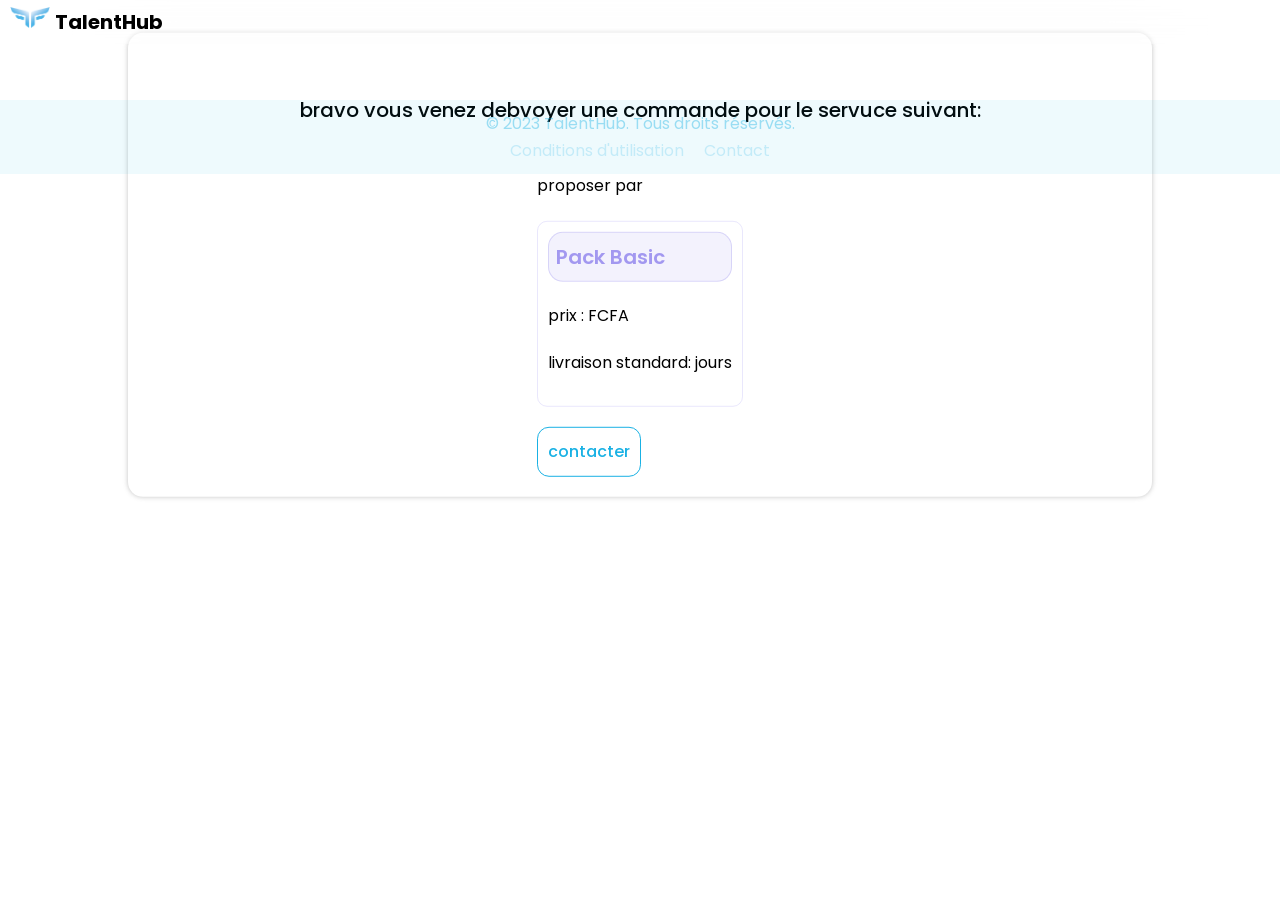
==== front-end/pages/order/index.html @ 77d7e1b3 "realisation de la page de detail service et de la page de validation de commande" ====
<!doctype html>
<html lang="en">
	<head>
		<meta charset="UTF-8" />
		<meta name="viewport" content="width=device-width, initial-scale=1.0" />
		<meta http-equiv="X-UA-Compatible" content="ie=edge" />
		<link rel="stylesheet" href="styles.css" />
		<link rel="stylesheet" href="/front-end/components/header/header.css" />
		<link rel="stylesheet" href="/front-end/components/footer/footer.css" />
		<link rel="stylesheet" href="/front-end/assets/styles/global.css" />
		<title>order</title>
	</head>
	<body>
		<header id="hd"></header>
		<main class="flex-column">
			<div class="msg-confirm">
				<p>
					bravo vous venez debvoyer une commande pour le servuce
					suivant:
				</p>
			</div>
			<div class="order-details">
				<p>
					<span class="service-title"></span> proposer par 
					<span class="service-owner"></span>
				</p>
				<div class="packs flex-column">
					<p class="pack-title">Pack Basic</p>
					<p class="packs-price">
						prix :
						<span class="service-prix" id="price"></span>FCFA
					</p>
					<p class="packs-delivery">
						livraison standard:
						<span class="service-delivery" id="delivery"></span>
						jours
					</p>
					<ul class="packs-feature" id="features"></ul>
				</div>
				<button class="btn-good contacter">contacter</button>
			</div>
		</main>
<footer id="ft"></footer>
		<!-- apel des differents scripts -->
		<script src="main.js" type="module"></script>
	</body>
</html>
---- front-end/pages/order/styles.css ----
@import url("/front-end/assets/styles/global.css");

body {
    position: relative;
}

main {
    justify-content: center;
    align-items: center;
    padding: 20px;
}

.msg-confirm {
    margin: 20px;
    padding: 20px;
}

.msg-confirm p {
    font-size: var(--text-lg);
    font-weight: var(--fw-medium);
}

/*////////////////////////////////
//           packs             //
//////////////////////////////*/


.pack-title {
    padding: 7px;
    width: 100%;
    border-radius: 15px;
    margin-bottom: 10px;
    color: rgba(var(--second-color), 0.6);
    border: 1px solid rgba(var(--second-color), 0.2);
    background: rgba(var(--second-color), 0.08);
    font-size: var(--text-lg);
    font-weight: var(--fw-semibold);
}

.packs {
    width: 100%;
    border: 1px solid rgba(var(--second-color), 0.15);
    border-radius: 10px;
    padding: 10px;
    margin-bottom: 20px;
    justify-content: space-between;
}

.packs-feature li {
    list-style: none;
    padding-left: 10px;
    list-style-position: inside;
    position: relative;
    transition: 0.4s ease;
    border-radius: 10px;
    width: 100%;
    margin-right: 20px;
    font-weight: var(--fw-medium);
}

#price,
#delivery {
    font-weight: var(--fw-semibold);
}


.packs-feature li::before {
    content: "\2713";
    color: rgba(var(--second-color), 0.4);
    left: 0;
    padding-right: 10px;
    font-weight: var(--fw-semibold);

}

.packs-feature li:hover {
    transform: translateX(10px);
    color: rgba(var(--second-color), 0.6);
    background: rgba(var(--second-color), 0.15);
}

.service-title {
    font-weight: var(--fw-semibold);
    font-size: var(--text-lg);
}

.service-owner {
    color: rgba(var(--first-color), 0.6);
    font-weight: var(--fw-medium);

}

.order-details p {
    margin-bottom: 20px;
}


@media screen and (min-height: 800px) {
    main {
        position: absolute;
        top: 50%;
        left: 50%;
        transform: translate(-50%, -90%);
        width: 80%;
        border-radius: 15px;
        box-shadow: var(--shadow-all-around) rgba(var(--gray-color), 0.4);
    }
}
---- front-end/components/header/header.css ----
.header-container {
    /*background: linear-gradient(to bottom, rgba(var(--couleur-principale), 1) 0%, rgba(var(--couleur-principale), 0.3) 20%,  white 30%);*/
    align-items: center;
    justify-content: space-between;
    backdrop-filter: blur(30px);
    position: fixed;
    top: 0px;
    width: 100%;
    padding: 5px 30px 5px 10px;
    gap: 10px;
    margin-bottom: 100px;
    z-index: 1000;
}

.header-content div:first-child {
    align-items: center;
    gap: 5px;
}

.hd-menu svg {
    color: black;
    stroke-width: 2;
}

.hd-menu svg:hover {
    color: rgba(var(--couleur-principale), 1);
}

.app-meta {
    justify-content: center;
    align-items: center;
    gap: 5px;
}

.name-app {
    font-size: var(--text-lg);
    font-weight: var(--fw-bold);
}

.logo-container {
    width: 40px;
    height: auto;
    overflow: hidden;
}

.logo-container img {
    width: 100%;
    height: 100%;
}

.hd-notification,
.hd-msg {
    padding: 0px;
    margin-right: 10px;
}

.hd-notification svg,
.hd-msg svg {
    color: black;
    padding-right: 10px;
    width: 35px;
    stroke-width: 2;
    transition: 0.5s;
}

.hd-notification svg:hover,
.hd-msg svg:hover {
    color: rgba(var(--couleur-principale), 1);
}

.hd-notification:hover {
    rgba(var(--couleur-principale), 1);
}

/*rechercher*/

.hd-search {
    display: flex;
    align-items: center;
    position: relative;
}

.hd-search input {
    height: 30px;
    width: 20rem;
    border-radius: 100px;
    appearance: none;
    outline: none;
    border: 1px solid #ccc;
    padding: 0 30px;
    background-color: transparent;
    transition: 0.5s;
}

.hd-search input:focus {
    box-shadow: var(--shadow-all-around) rgba(var(--couleur-principale), 0.4);
    border: none;
}

.hd-search input::placeholder {
    color: #c3c3c3;
}

.btn-rechercher {
    position: absolute;
    left: 4px;
    color: #c3c3c3;
}


/*user info*/
.hd-profil-container {
    width: 50px;
}

.header-user {
    align-items: center;
    justify-content: center;
    gap: 10px;
}

.hd-pseudo {
    font-weight: 500;
}

/*register login*/

.register-action {
    list-style: none;
    gap: 10px;

}

.register-action li a {
    position: relative;
    text-decoration: none;
    color: black;
    transition: 0.3s;
    font-size: var(--text-base);
    font-weight: 500;
}

.register-action li a:hover {
    text-decoration: none;
    color: rgba(var(--couleur-principale), 1);
}

.register-action li a::after {
    position: absolute;
    bottom: 0px;
    left: 0;
    width: 0px;
    transition: width 0.2s ease;
    content: "";
    background-color: rgba(var(--couleur-principale), 1);
    height: 2px;
}

.register-action li a:hover::after {
    width: 100%;
}

@media screen and (max-width : 700px) {
    .header-content {
        padding: 2px 10px 10px 10px;
        gap: 5px
    }

    .header-user {
        display: none;
    }

    .hd-nav {
        order: 1;
        color: red;
    }

    .hd-search {
        order: 2;
    }
}
---- front-end/components/footer/footer.css ----
.footer-container {
    margin-top: 50px;
    justify-content: center;
    align-items: center;
    background: rgba(var(--first-color), 0.07);
    padding: 10px;
    width: 100%;
    z-index: 1000;
    position: relative;
    left: 0;
    right: 0;
}

.footer-copyright {
    color: rgba(var(--first-color), 0.4);
}

.footer-links {
    gap: 20px;

}

.footer-links a {
    text-decoration: none;
    color: rgba(var(--first-color), 0.2);
}
---- front-end/assets/styles/global.css ----
/*ce fichier definit le style global de la page
couleur, taille, poids...*/

/*/////////////////////////////////
//   configuration des police   //
////////////////////////////////*

/* Police legere 300*/
@font-face {
    font-family: "Poppins";
    src: url("/front-end/assets/fonts/Poppins-Light.woff2") format("truetype");
    font-weight: 300;
    font-style: normal;
    font-display: swap;
}

/* Police normale */
@font-face {
    font-family: "Poppins";
    src: url("/front-end/assets/fonts/Poppins-Regular.woff2") format("truetype");
    font-weight: 400;
    font-style: normal;
    font-display: swap;
}

/* Police grasse 700*/
@font-face {
    font-family: "Poppins";
    src: url("/front-end/assets/fonts/Poppins-Medium.woff2") format("truetype");
    font-weight: 500;
    font-style: normal;
    font-display: swap;
}

/* Police grasse 700*/
@font-face {
    font-family: "Poppins";
    src: url("/front-end/assets/fonts/Poppins-SemiBold.woff2") format("truetype");
    font-weight: 600;
    font-style: normal;
    font-display: swap;
}

/* Police grasse 700*/
@font-face {
    font-family: "Poppins";
    src: url("/front-end/assets/fonts/Poppins-Bold.woff2") format("truetype");
    font-weight: 700;
    font-style: normal;
    font-display: swap;
}

/* Police italique (optionnel) */
@font-face {
    font-family: "Poppins";
    src: url("../fonts/Poppins-Italic.ttf") format("truetype");
    font-weight: 400;
    font-style: italic;
    font-display: swap;
}

/*import des police*/
/*@import url('https://fonts.googleapis.com/css2?family=Poppins:ital,wght@0,100;0,200;0,300;0,400;0,500;0,600;0,700;0,800;0,900;1,100;1,200;1,300;1,400;1,500;1,600;1,700;1,800;1,900&display=swap');
@import url('https://fonts.googleapis.com/css2?family=Inter:wght@400;500;600;700&display=swap');*/

:root {
    /*colors*/
    --first-color: 25, 177, 228;
    --second-color: 108, 92, 231;
    --gray-color: 100, 100, 100;

    /*size*/
    --text-xs: 12px;
    --text-sm: 14px;
    --text-normal: 16px;
    --text-lg: 20px;
    --text-xl: 26px;
    --text-2xl: 36px;

    /*weight*/
    --fw-basic: 300;
    --fw-normal: 400;
    --fw-medium: 500;
    --fw-semibold: 600;
    --fw-bold: 700;

    /*shadow*/
    --shadow-bottom: 0px 5px 15px;
    --shadow-all-around: 0px 0px 5px;
}

* {
    padding: 0;
    margin: 0;
    box-sizing: border-box;
    font-family: "Poppins", "sans serif";
    line-height: 1.7;
    font-size: var(--text-normal);
    font-weight: var(--fw-normal);
}

body {
    min-height: 100vh;
    width: 100vw;
    padding-top: 50px;
}

button {
    border-radius: 12px;
    border: none;
    padding: 10px;
    font-weight: var(--fw-medium);
    cursor: pointer;
    transition: 0.5s;
    font-size: var(--text-normal);
}

.btn-good {
    background: transparent;
    border: 1px solid rgba(var(--first-color), 1);
    color: rgba(var(--first-color), 1);
}

.btn-good:hover {
    background-color: rgba(var(--first-color), 1);
    color: white;
}

.btn-bad {
    background-color: transparent;
    color: rgba(var(--couleur-secondaire), 1);
    border: 1px solid rgba(var(--couleur-secondaire), 1);
}

.btn-bad:hover {
    background: rgba(var(--couleur-secondaire), 1);
    color: white;
}

.btn-full {
    background: linear-gradient(135deg,
            rgba(var(--first-color), 0.7),
            rgba(var(--second-color), 0.7));
    color: white;
}

.btn-full:focus {
    background: linear-gradient(135deg,
            rgba(var(--first-color), 1),
            rgba(var(--second-color), 1));
    color: white;
}

.flex-row {
    display: flex;
    flex-direction: row;
    flex-wrap: wrap;
    align-items: center;
}

.flex-column {
    display: flex;
    flex-direction: column;
}

.profil {
    border: 1px solid rgba(var(--gray-color), 0.5);
    aspect-ratio: 1 / 1;
    border-radius: 50%;
}

svg {
    display: block;
}

input {
    outline: none;
    transition: 0.3s ease;
}

/*responsive design*/
@media screen and (max-width: 760px) {
    :root {
        /*size*/
        --text-xs: 11px;
        --text-sm: 12px;
        --text-normal: 14px;
        --text-lg: 16px;
        --text-xl: 22px;
        --text-2xl: 30px;
    }

    button {
        padding: 8px;
    }
}
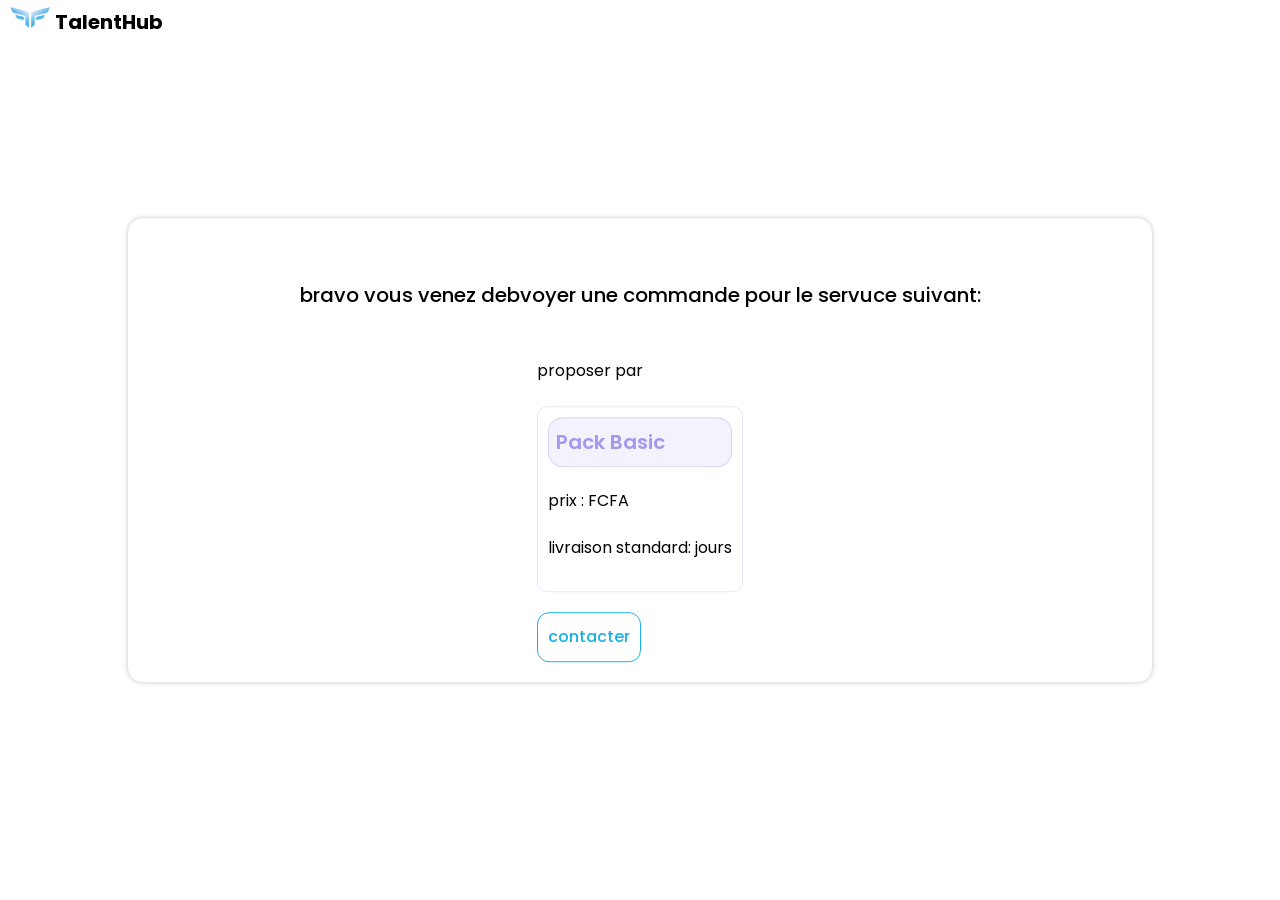
==== commit 02f7ed0c: "commence des algorithme de filtarage" ====
--- a/front-end/pages/order/index.html
+++ b/front-end/pages/order/index.html
@@ -1,47 +1,44 @@
 <!doctype html>
 <html lang="en">
-	<head>
-		<meta charset="UTF-8" />
-		<meta name="viewport" content="width=device-width, initial-scale=1.0" />
-		<meta http-equiv="X-UA-Compatible" content="ie=edge" />
-		<link rel="stylesheet" href="styles.css" />
-		<link rel="stylesheet" href="/front-end/components/header/header.css" />
-		<link rel="stylesheet" href="/front-end/components/footer/footer.css" />
-		<link rel="stylesheet" href="/front-end/assets/styles/global.css" />
-		<title>order</title>
-	</head>
-	<body>
-		<header id="hd"></header>
-		<main class="flex-column">
-			<div class="msg-confirm">
-				<p>
-					bravo vous venez debvoyer une commande pour le servuce
-					suivant:
-				</p>
-			</div>
-			<div class="order-details">
-				<p>
-					<span class="service-title"></span> proposer par 
-					<span class="service-owner"></span>
-				</p>
-				<div class="packs flex-column">
-					<p class="pack-title">Pack Basic</p>
-					<p class="packs-price">
-						prix :
-						<span class="service-prix" id="price"></span>FCFA
-					</p>
-					<p class="packs-delivery">
-						livraison standard:
-						<span class="service-delivery" id="delivery"></span>
-						jours
-					</p>
-					<ul class="packs-feature" id="features"></ul>
-				</div>
-				<button class="btn-good contacter">contacter</button>
-			</div>
-		</main>
-<footer id="ft"></footer>
-		<!-- apel des differents scripts -->
-		<script src="main.js" type="module"></script>
-	</body>
+  <head>
+    <meta charset="UTF-8" />
+    <meta name="viewport" content="width=device-width, initial-scale=1.0" />
+    <meta http-equiv="X-UA-Compatible" content="ie=edge" />
+    <link rel="stylesheet" href="styles.css" />
+    <link rel="stylesheet" href="/front-end/components/header/header.css" />
+    <link rel="stylesheet" href="/front-end/components/footer/footer.css" />
+    <link rel="stylesheet" href="/front-end/assets/styles/global.css" />
+    <title>order</title>
+  </head>
+  <body>
+    <header id="hd"></header>
+    <main class="flex-column">
+      <div class="msg-confirm">
+        <p>bravo vous venez debvoyer une commande pour le servuce suivant:</p>
+      </div>
+      <div class="order-details">
+        <p>
+          <span class="service-title"></span> proposer par
+          <span class="service-owner"></span>
+        </p>
+        <div class="packs flex-column">
+          <p class="pack-title">Pack Basic</p>
+          <p class="packs-price">
+            prix :
+            <span class="service-prix" id="price"></span>FCFA
+          </p>
+          <p class="packs-delivery">
+            livraison standard:
+            <span class="service-delivery" id="delivery"></span>
+            jours
+          </p>
+          <ul class="packs-feature" id="features"></ul>
+        </div>
+        <button class="btn-good contacter">contacter</button>
+      </div>
+    </main>
+    <footer id="f"></footer>
+    <!-- apel des differents scripts -->
+    <script src="main.js" type="module"></script>
+  </body>
 </html>
--- a/front-end/pages/order/styles.css
+++ b/front-end/pages/order/styles.css
@@ -100,7 +100,7 @@
         position: absolute;
         top: 50%;
         left: 50%;
-        transform: translate(-50%, -90%);
+        transform: translate(-50%, -50%);
         width: 80%;
         border-radius: 15px;
         box-shadow: var(--shadow-all-around) rgba(var(--gray-color), 0.4);
